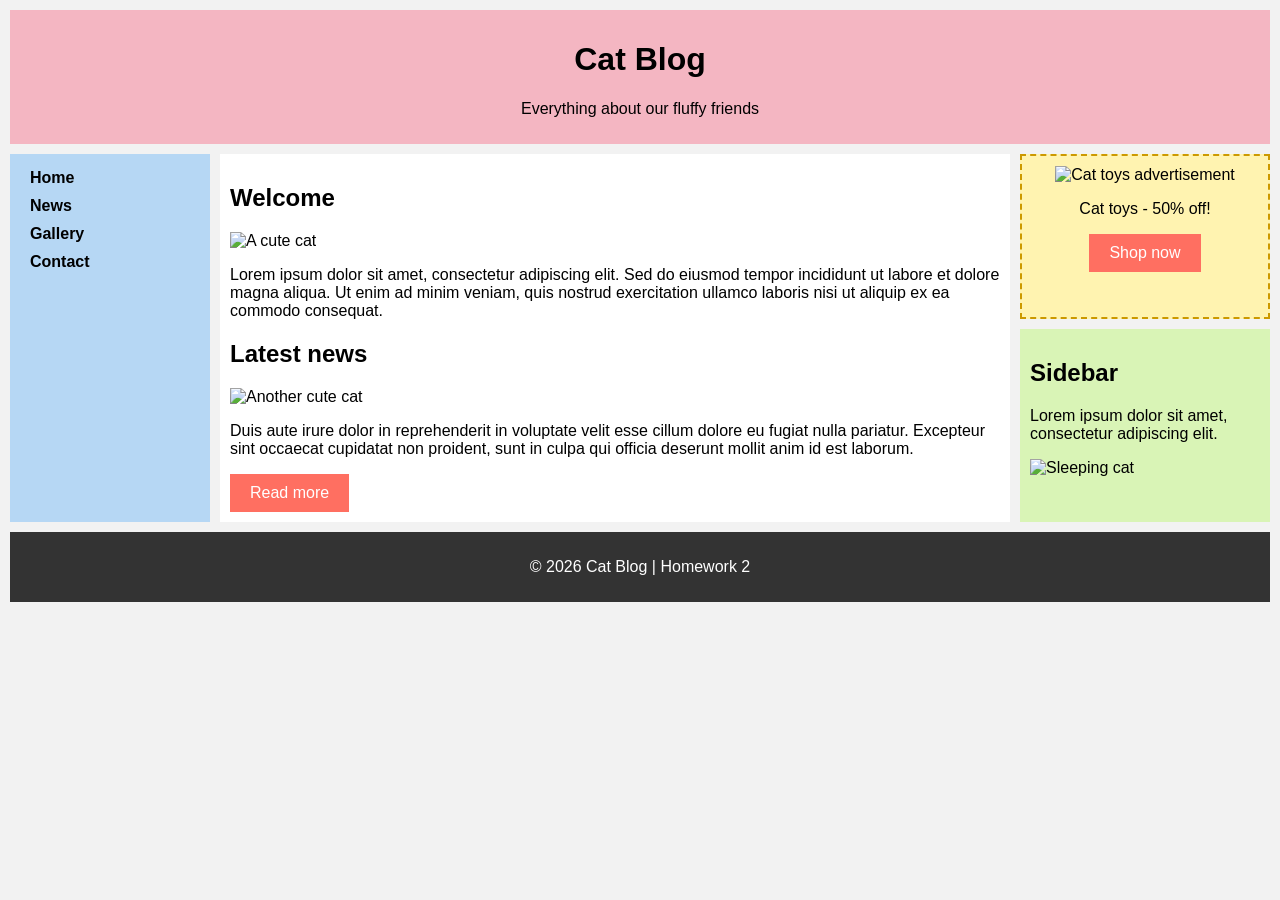
==== hw2.html @ 4de8e4b6 "First commit" ====
<!DOCTYPE html>
<html lang="en">
<head>
  <meta charset="UTF-8">
  <meta name="viewport" content="width=device-width, initial-scale=1.0">
  <meta name="description" content="Homework 2 - responsive layout with CSS Grid">
  <title>Homework 2 - Responsive Layout</title>
  <link rel="stylesheet" href="hw2.css">
</head>
<body>

  <div class="page">

    <header class="header">
      <h1>Cat Blog</h1>
      <p>Everything about our fluffy friends</p>
    </header>

    <nav class="nav">
      <a href="#home">Home</a>
      <a href="#news">News</a>
      <a href="#gallery">Gallery</a>
      <a href="#contact">Contact</a>
    </nav>

    <!-- Ad 1: shown on phone and tablet, hidden on desktop -->
    <div class="ad ad-top">
      <img src="https://loremflickr.com/400/150/cat?lock=1" alt="Cat food advertisement" width="400" height="150">
      <p>Buy the best cat food today!</p>
      <button type="button">Shop now</button>
    </div>

    <main class="main">
      <article>
        <h2>Welcome</h2>
        <img src="https://loremflickr.com/500/300/cat?lock=2" alt="A cute cat" width="500" height="300">
        <p>
          Lorem ipsum dolor sit amet, consectetur adipiscing elit. Sed do eiusmod tempor
          incididunt ut labore et dolore magna aliqua. Ut enim ad minim veniam, quis nostrud
          exercitation ullamco laboris nisi ut aliquip ex ea commodo consequat.
        </p>
      </article>
      <article>
        <h2>Latest news</h2>
        <img src="https://loremflickr.com/500/300/cat?lock=3" alt="Another cute cat" width="500" height="300">
        <p>
          Duis aute irure dolor in reprehenderit in voluptate velit esse cillum dolore eu
          fugiat nulla pariatur. Excepteur sint occaecat cupidatat non proident, sunt in
          culpa qui officia deserunt mollit anim id est laborum.
        </p>
        <button type="button">Read more</button>
      </article>
    </main>

    <aside class="aside">
      <h2>Sidebar</h2>
      <p>Lorem ipsum dolor sit amet, consectetur adipiscing elit.</p>
      <img src="https://loremflickr.com/300/200/cat?lock=4" alt="Sleeping cat" width="300" height="200">
    </aside>

    <!-- Ad 2: hidden on phone and tablet, shown on desktop -->
    <div class="ad ad-side">
      <img src="https://loremflickr.com/300/250/cat?lock=5" alt="Cat toys advertisement" width="300" height="250">
      <p>Cat toys - 50% off!</p>
      <button type="button">Shop now</button>
    </div>

    <footer class="footer">
      <p>&copy; 2026 Cat Blog | Homework 2</p>
    </footer>

  </div>

</body>
</html>
---- hw2.css ----
* {
  box-sizing: border-box;
}

body {
  margin: 0;
  font-family: Arial, sans-serif;
  background-color: #f2f2f2;
}

img {
  max-width: 100%;
  height: auto;
}

/* ---------- PHONE (default, less than 576px) ---------- */
.page {
  display: grid;
  gap: 10px;
  padding: 10px;
  grid-template-columns: 1fr;
  grid-template-areas:
    "header"
    "nav"
    "ad"
    "main"
    "aside"
    "footer";
}

.header {
  grid-area: header;
  background-color: #f4b6c2;
  text-align: center;
  padding: 10px;
}

.nav {
  grid-area: nav;
  background-color: #b6d7f4;
  display: flex;
  flex-wrap: wrap;
  justify-content: center;
  padding: 10px;
}

.nav a {
  margin: 5px 10px;
  color: #000000;
  font-weight: bold;
  text-decoration: none;
}

.main {
  grid-area: main;
  background-color: #ffffff;
  padding: 10px;
}

.aside {
  grid-area: aside;
  background-color: #d9f4b6;
  padding: 10px;
}

.footer {
  grid-area: footer;
  background-color: #333333;
  color: #ffffff;
  text-align: center;
  padding: 10px;
}

.ad {
  grid-area: ad;
  background-color: #fff3b0;
  border: 2px dashed #cc9900;
  text-align: center;
  padding: 10px;
}

/* Second ad is hidden on phone and tablet */
.ad-side {
  display: none;
}

/* ---------- BUTTON HOVER EFFECT (bonus) ---------- */
button {
  background-color: #ff6f61;
  color: #ffffff;
  border: none;
  padding: 10px 20px;
  font-size: 16px;
  cursor: pointer;
  transition: transform 0.3s, box-shadow 0.3s;
}

button:hover {
  transform: scale(1.1);
  box-shadow: 0 6px 12px rgba(0, 0, 0, 0.4);
}

/* ---------- TABLET (576px and up) ---------- */
@media (min-width: 576px) {
  .page {
    grid-template-columns: 2fr 1fr;
    grid-template-areas:
      "header header"
      "nav nav"
      "ad ad"
      "main aside"
      "footer footer";
  }
}

/* ---------- DESKTOP (992px and up) ---------- */
@media (min-width: 992px) {
  .page {
    grid-template-columns: 200px 1fr 250px;
    grid-template-areas:
      "header header header"
      "nav main ad"
      "nav main aside"
      "footer footer footer";
  }

  .nav {
    flex-direction: column;
    justify-content: flex-start;
  }

  /* swap the ads: top ad hidden, side ad shown */
  .ad-top {
    display: none;
  }

  .ad-side {
    display: block;
  }
}
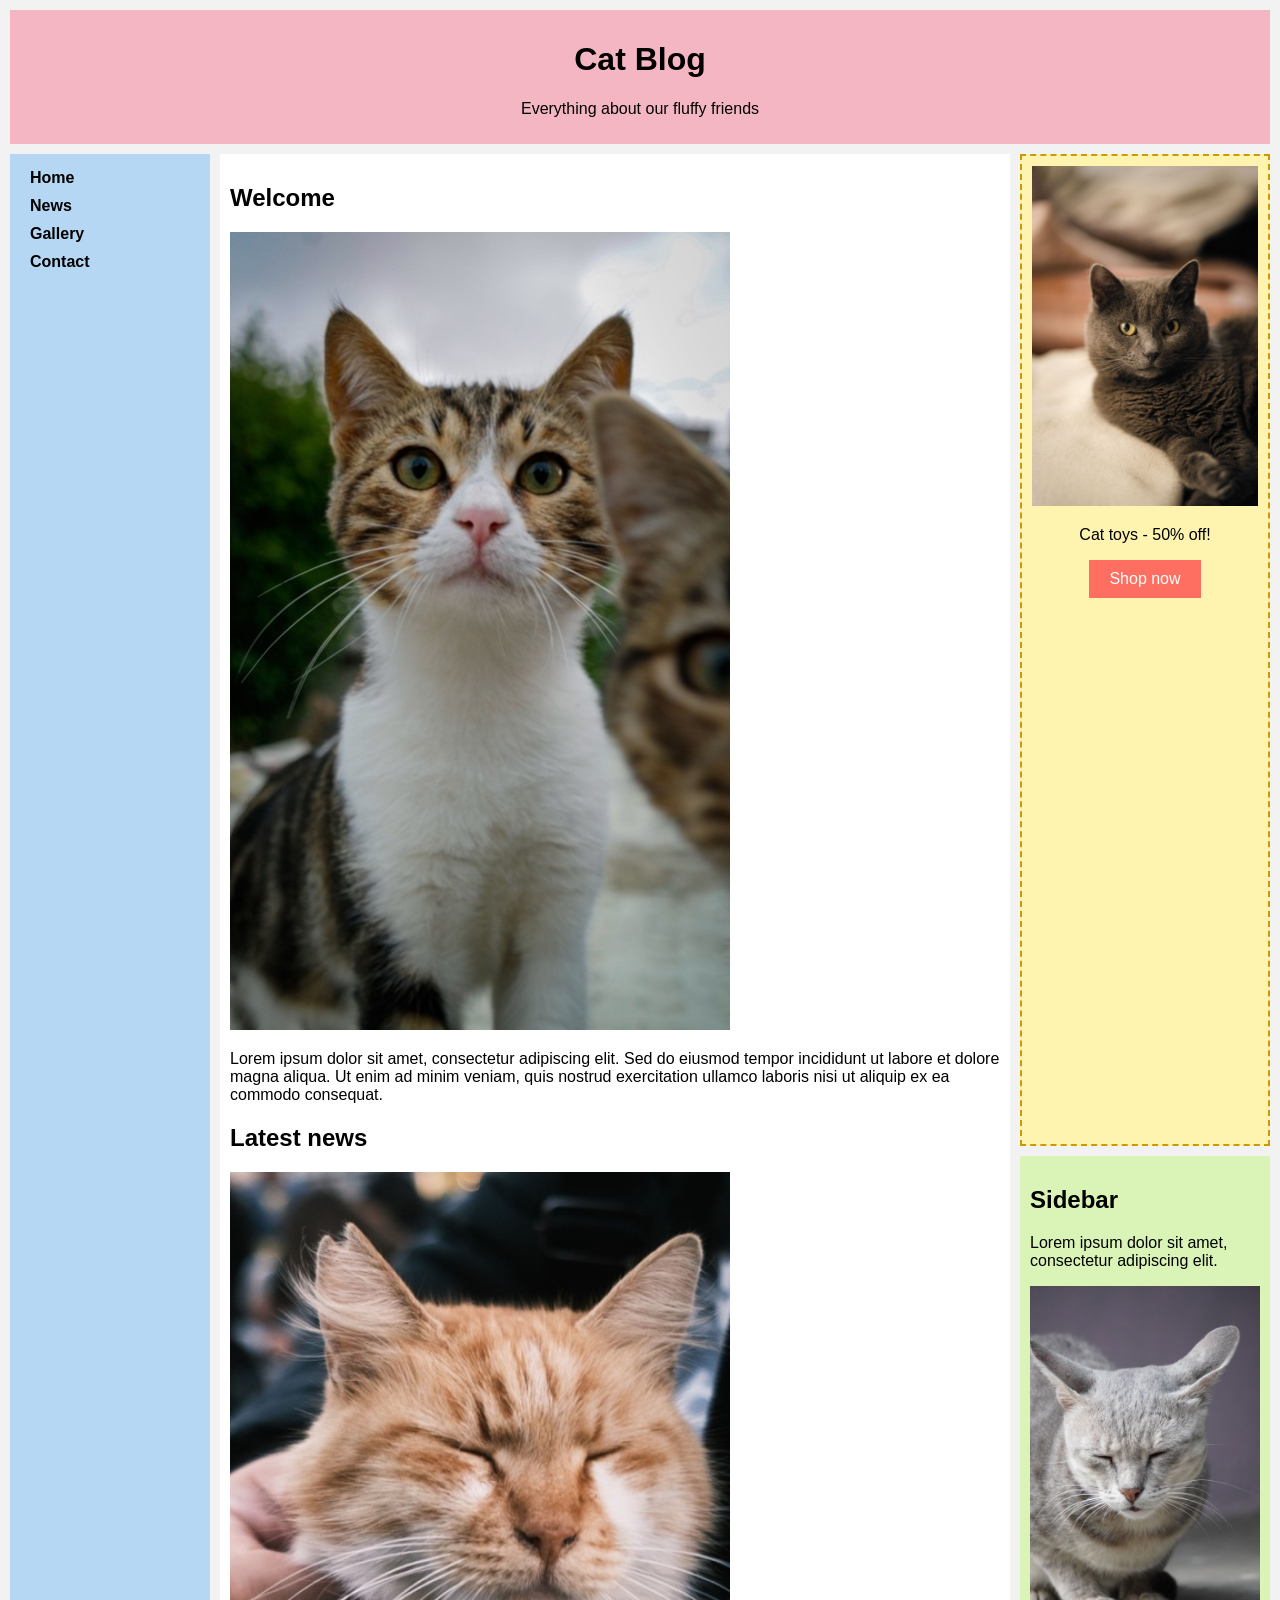
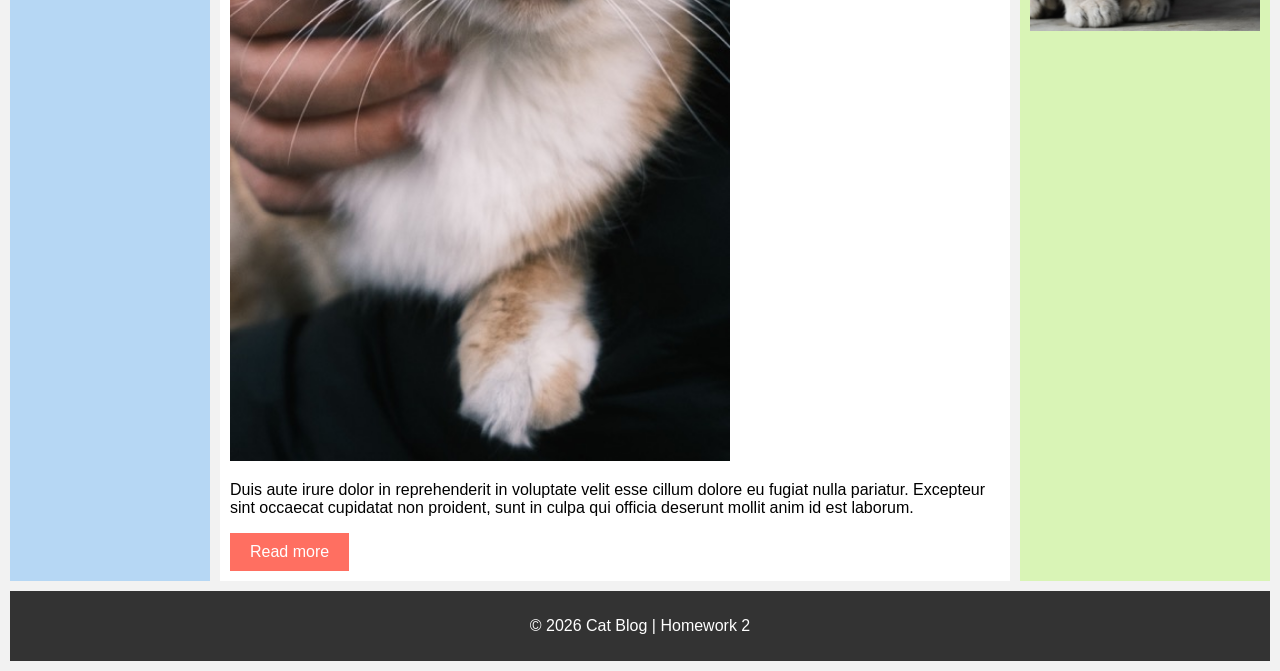
==== commit c2c92fe3: "Use local cat images" ====
--- a/hw2.html
+++ b/hw2.html
@@ -23,9 +23,8 @@
       <a href="#contact">Contact</a>
     </nav>
 
-    <!-- Ad 1: shown on phone and tablet, hidden on desktop -->
     <div class="ad ad-top">
-      <img src="https://loremflickr.com/400/150/cat?lock=1" alt="Cat food advertisement" width="400" height="150">
+      <img src="images/cat1.jpg" alt="Cat food advertisement" width="400" height="150">
       <p>Buy the best cat food today!</p>
       <button type="button">Shop now</button>
     </div>
@@ -33,7 +32,7 @@
     <main class="main">
       <article>
         <h2>Welcome</h2>
-        <img src="https://loremflickr.com/500/300/cat?lock=2" alt="A cute cat" width="500" height="300">
+        <img src="images/cat2.jpg" alt="A cute cat" width="500" height="300">
         <p>
           Lorem ipsum dolor sit amet, consectetur adipiscing elit. Sed do eiusmod tempor
           incididunt ut labore et dolore magna aliqua. Ut enim ad minim veniam, quis nostrud
@@ -42,7 +41,7 @@
       </article>
       <article>
         <h2>Latest news</h2>
-        <img src="https://loremflickr.com/500/300/cat?lock=3" alt="Another cute cat" width="500" height="300">
+        <img src="images/cat3.jpg" alt="Another cute cat" width="500" height="300">
         <p>
           Duis aute irure dolor in reprehenderit in voluptate velit esse cillum dolore eu
           fugiat nulla pariatur. Excepteur sint occaecat cupidatat non proident, sunt in
@@ -55,12 +54,11 @@
     <aside class="aside">
       <h2>Sidebar</h2>
       <p>Lorem ipsum dolor sit amet, consectetur adipiscing elit.</p>
-      <img src="https://loremflickr.com/300/200/cat?lock=4" alt="Sleeping cat" width="300" height="200">
+      <img src="images/cat4.jpg" alt="Sleeping cat" width="300" height="200">
     </aside>
 
-    <!-- Ad 2: hidden on phone and tablet, shown on desktop -->
     <div class="ad ad-side">
-      <img src="https://loremflickr.com/300/250/cat?lock=5" alt="Cat toys advertisement" width="300" height="250">
+      <img src="images/cat5.jpg" alt="Cat toys advertisement" width="300" height="250">
       <p>Cat toys - 50% off!</p>
       <button type="button">Shop now</button>
     </div>
--- a/hw2.css
+++ b/hw2.css
@@ -13,7 +13,6 @@
   height: auto;
 }
 
-/* ---------- PHONE (default, less than 576px) ---------- */
 .page {
   display: grid;
   gap: 10px;
@@ -79,12 +78,10 @@
   padding: 10px;
 }
 
-/* Second ad is hidden on phone and tablet */
 .ad-side {
   display: none;
 }
 
-/* ---------- BUTTON HOVER EFFECT (bonus) ---------- */
 button {
   background-color: #ff6f61;
   color: #ffffff;
@@ -113,7 +110,6 @@
   }
 }
 
-/* ---------- DESKTOP (992px and up) ---------- */
 @media (min-width: 992px) {
   .page {
     grid-template-columns: 200px 1fr 250px;
@@ -129,7 +125,6 @@
     justify-content: flex-start;
   }
 
-  /* swap the ads: top ad hidden, side ad shown */
   .ad-top {
     display: none;
   }
